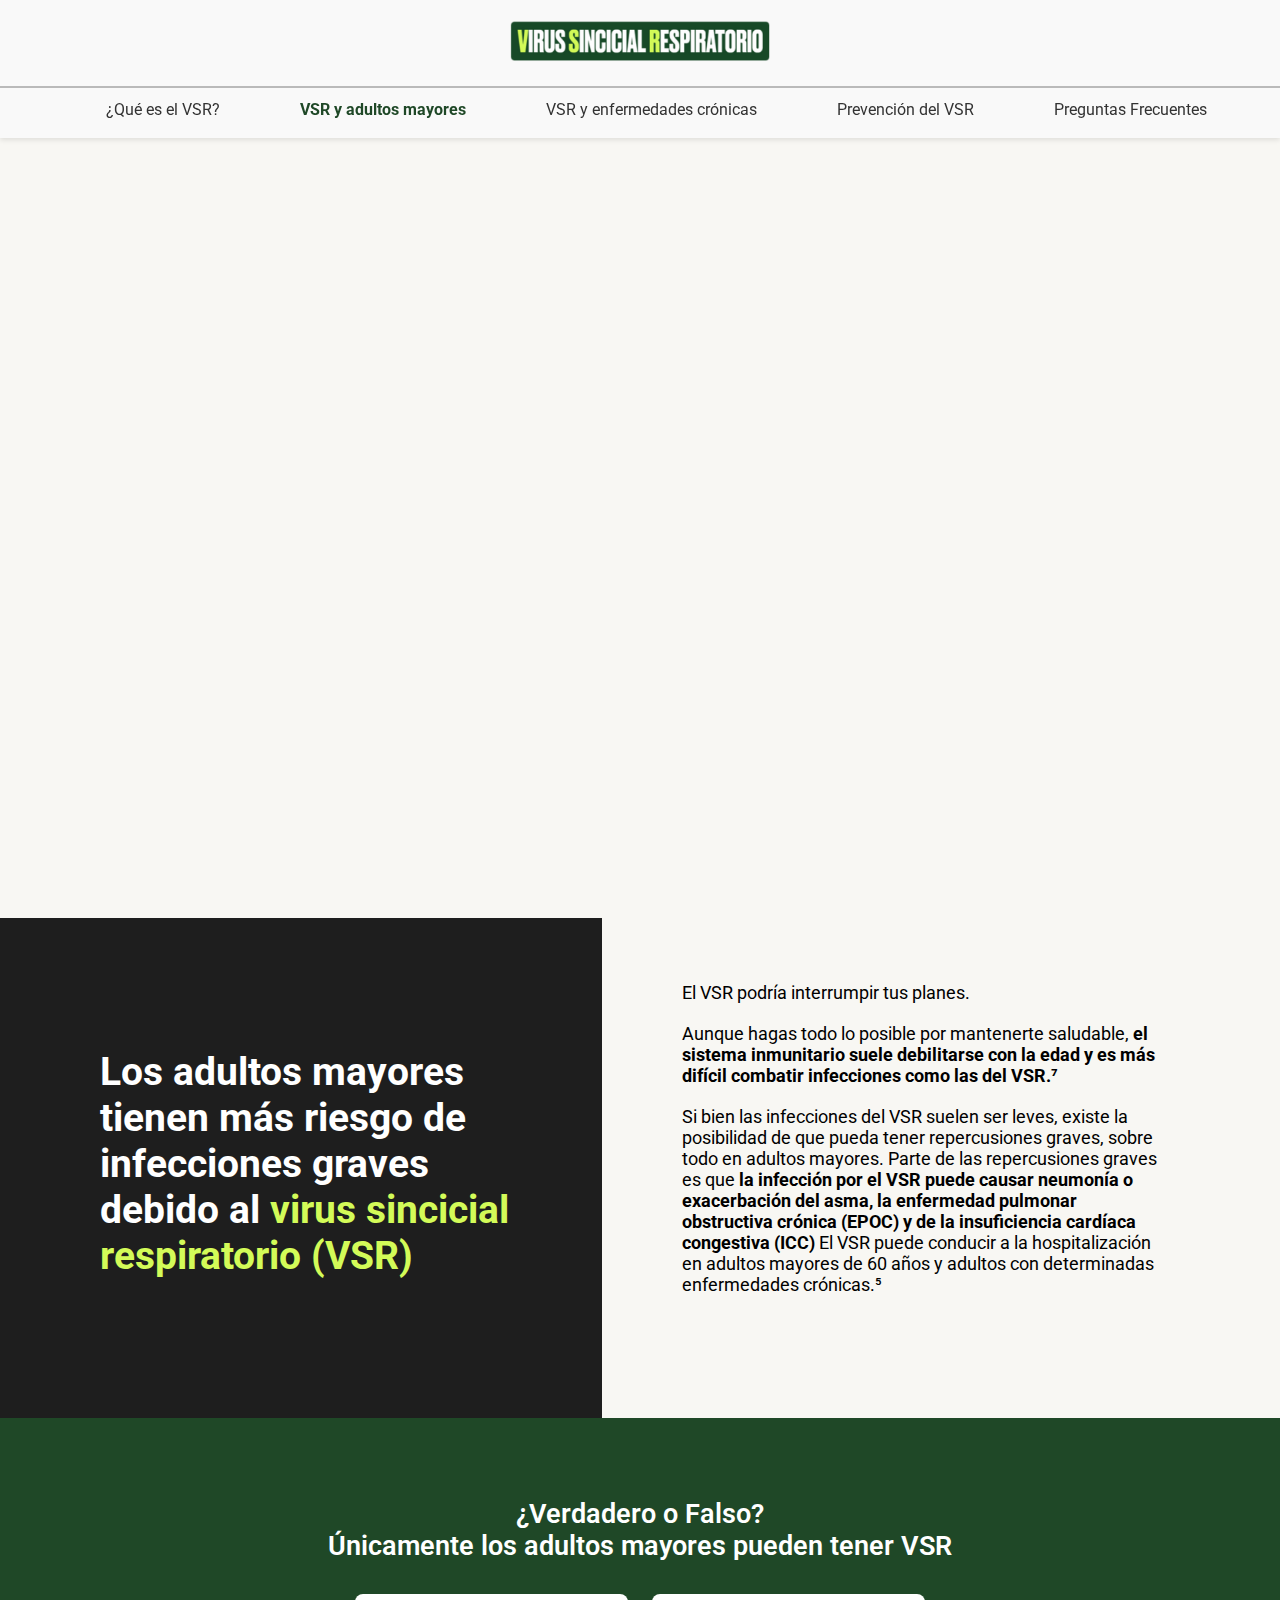
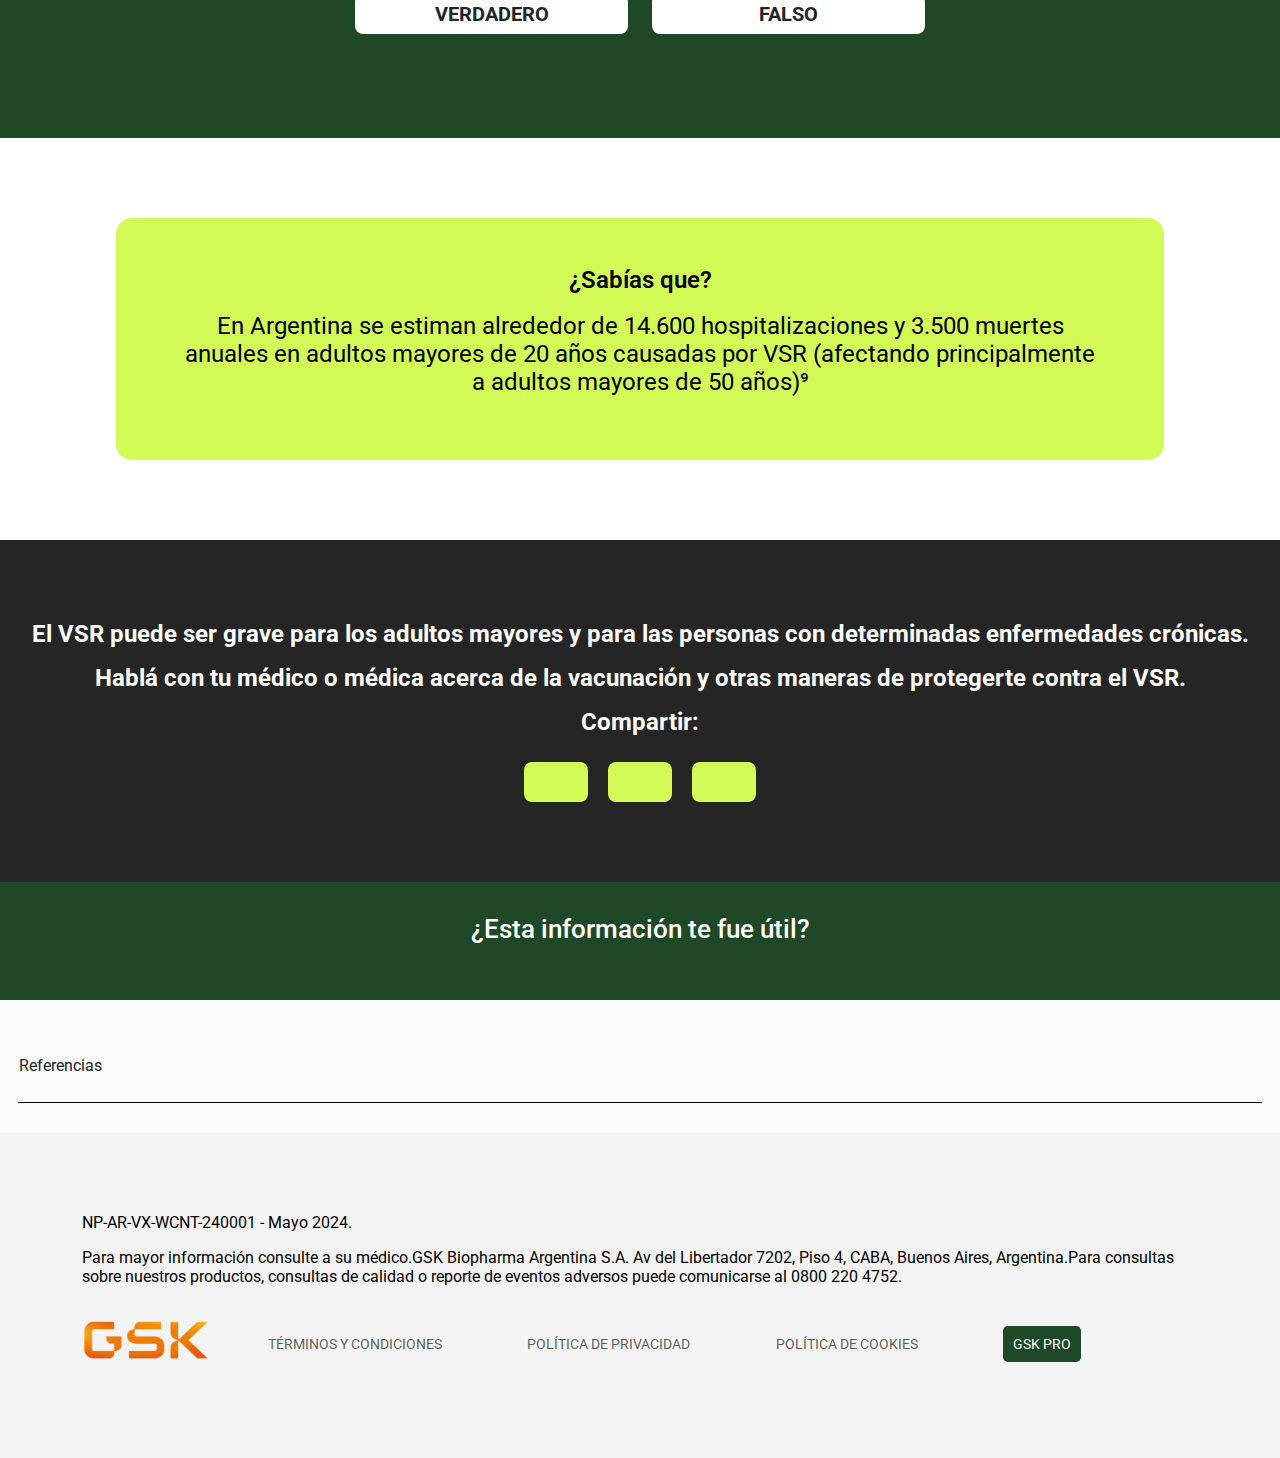
==== adultosMayores.html @ d3d67865 "correcciones" ====
<!DOCTYPE html>
<html lang="es-AR">

<head>
    <meta charset="UTF-8">
    <meta name="viewport" content="width=device-width, initial-scale=1.0">
    <meta http-equiv="X-UA-Compatible" content="ie=edge">
    <link rel="stylesheet" href="https://cdnjs.cloudflare.com/ajax/libs/font-awesome/6.6.0/css/all.min.css" integrity="sha512-Kc323vGBEqzTmouAECnVceyQqyqdsSiqLQISBL29aUW4U/M7pSPA/gEUZQqv1cwx4OnYxTxve5UMg5GT6L4JJg==" crossorigin="anonymous" referrerpolicy="no-referrer" />
    <link rel="preconnect" href="https://fonts.googleapis.com">
    <link rel="preconnect" href="https://fonts.gstatic.com" crossorigin>
    <!-- Google Tag Manager -->
    <script>(function (w, d, s, l, i) {
            w[l] = w[l] || []; w[l].push({
                'gtm.start':
                    new Date().getTime(), event: 'gtm.js'
            }); var f = d.getElementsByTagName(s)[0],
                j = d.createElement(s), dl = l != 'dataLayer' ? '&l=' + l : ''; j.async = true; j.src =
                    'https://www.googletagmanager.com/gtm.js?id=' + i + dl; f.parentNode.insertBefore(j, f);
        })(window, document, 'script', 'dataLayer', 'GTM-TPMQSPTV');</script>
    <!-- End Google Tag Manager -->
    <meta name="description"
        content="El virus sincitial respiratorio (VSR) es un virus comun común contagioso que generalmente causa síntomas leves.">
    <meta name="keywords"
        content="Virus, Respiratorio, Sinctical, VSR, Virus Sincitial Respiratorio, Virus Sincitial, Respiratorio, Sinctical, Infecciones, Enfermedades, Adultos, Mayores, Cronicas, Enfermedades Crónicas, Infecciones Graves, Enfermedades Pulmonares, Enfermedades Cardiopulmonares, Enfermedades Respiratorias">
    <meta property="og:title" content="¿Qué es el VRS? | VRS y Yo">
    <meta property="og:description"
        content="El virus sincitial respiratorio (VSR) es un virus común contagioso que generalmente causa síntomas leves.">
    <meta property="og:image" content="./assets/images/faviconvsr.jpeg">

    <meta property="og:type" content="website">
    <!-- esto cambiar depende el sitio -->
    <meta property="og:url" content="https://virusvsr.com/adultosMayores">
    <link rel="canonical" href="https://virusvsr.com/adultosMayores">
    <!-- Twitter Card data -->
    <meta name="twitter:card" content="summary_large_image">
    <meta name="twitter:site" content="@tu_usuario_de_twitter">
    <meta name="twitter:title" content="¿Qué es el VSR? | VRS y Yo">
    <meta name="twitter:description"
        content="El virus sincitial respiratorio (VSR) es un virus común contagioso que generalmente causa síntomas leves.">
    <meta name="twitter:image" content="https://www.virussr.com/assets/images/logo.png">
    <!-- Favicons -->
    <link href="./assets/images/faviconvsr.jpeg" rel="icon">
    <link href="./assets/images/faviconvsr.jpeg" rel="apple-touch-icon">
    <link
        href="https://fonts.googleapis.com/css2?family=Roboto:ital,wght@0,100;0,300;0,400;0,500;0,700;0,900;1,100;1,300;1,400;1,500;1,700;1,900&display=swap"
        rel="stylesheet">
    <link href="https://cdn.jsdelivr.net/npm/bootstrap@5.3.3/dist/css/bootstrap.min.css" rel="stylesheet"
        integrity="sha384-QWTKZyjpPEjISv5WaRU9OFeRpok6YctnYmDr5pNlyT2bRjXh0JMhjY6hW+ALEwIH" crossorigin="anonymous">
    <title>Que es el VRS? | VRS y Yo</title>
    <link rel="stylesheet" href="./assets/css/reset.css">
    <link rel="stylesheet" href="./assets/css/common.css">
    <link rel="stylesheet" href="./assets/css/adultosMayores-style.css">
    <script src="./assets/js/common.js"></script>
    <script src="./assets/js/script-index.js"></script>

</head>

<body>
    <nav class="nav-container">
        <div class="nav-container__logo" id="header-logo">
            <a href="index.html">
                <img src="./assets/images/logo.png" alt="logo" class="img-fluid">
            </a>
        </div>
        <hr class="nav-container__hr">
        <div class="nav-container__menu" id="menu">
            <ul class="nav-container__menu__list">
                <li class="nav-container__menu__list__item">
                    <a href="/" class="nav-container__menu__list__item__link">¿Qué es el VSR?</a>
                </li>
                <li class="nav-container__menu__list__item active">
                    <a href="/adultosMayores" class="nav-container__menu__list__item__link">VSR y adultos
                        mayores</a>
                </li>
                <li class="nav-container__menu__list__item">
                    <a href="/enfermedades" class="nav-container__menu__list__item__link">VSR y enfermedades
                        crónicas</a>
                </li>

                <li class="nav-container__menu__list__item">
                    <a href="/prevencion" class="nav-container__menu__list__item__link">Prevención del VSR</a>
                </li>
                <li class="nav-container__menu__list__item">
                    <a href="/PreguntasFrecuentes" class="nav-container__menu__list__item__link">Preguntas Frecuentes</a>
                </li>
            </ul>
        </div>
        <div class="nav-container__menu__hamburguer">
            <i class="fa-solid fa-bars" id="hamburguer"></i>
        </div>
    </nav>
    <header class="header-container">
        <div class="header-video" style="background-color: #F8F7F3;">
            <div class="header-video__container__desktop width-100 hero-container position-relative">
                <video src="./assets/videos/Desktop/ADULTOSMAYORES.mp4" alt="VSR Header"
                    class="video-banner d-none d-md-block position-absolute w-100" autoplay loop muted></video>
            </div>
            <div class="header-video__container__mobile">
                <video src="./assets/videos/Mobile/ADULTOSMAYORES.mp4" style="background-color: #1E1E1E;"
                    alt="VSR Header" autoplay loop muted></video>
            </div>
        </div>
    </header>
    <main class="main-container">
        <div class="main__containter--first-content">
            <div class="left--box--first-content">
                <h1 class="title--first-content">Los adultos mayores tienen más riesgo de infecciones graves debido al
                    <span class="left--box__text-green">virus sincicial respiratorio (VSR)</span>
                </h1>
            </div>
            <div class="right--box--first-content">
                <div class="content-first-content-p">
                    <p>El VSR podría interrumpir tus planes.</p>
                    <p>Aunque hagas todo lo posible por mantenerte saludable, <strong> el sistema inmunitario suele
                            debilitarse con la edad y es más difícil combatir infecciones como las del VSR.⁷</strong>
                    </p>
                    <p>Si bien las infecciones del VSR suelen ser leves, existe la posibilidad de que pueda tener
                        repercusiones graves, sobre todo en adultos mayores. Parte de las repercusiones graves es que
                        <strong> la infección por el VSR puede causar neumonía o exacerbación del asma, la enfermedad
                            pulmonar obstructiva crónica (EPOC) y de la insuficiencia cardíaca congestiva (ICC)</strong>
                        El VSR puede conducir a la hospitalización en adultos mayores de 60 años y adultos con
                        determinadas enfermedades crónicas.⁵
                    </p>
                </div>
            </div>
        </div>
        <div class="main-container__content--second">
            <div class="main-container__content__section-question">
                <h4>¿Verdadero o Falso?<br>
                    Únicamente los adultos mayores pueden tener VSR</h4>
                <div class="main-container__content__section-question__box-answer">
                    <div class="main-container__content__section-question__box-answer_si" id="box-answer-si">
                        <p>VERDADERO</p>
                    </div>
                    <div class="main-container__content__section-question__box-answer_no">
                        <p>FALSO</p>
                    </div>
                </div>
                <hr class="hr-question">
                <p class="main-container__content__section-question__response response-si" id="question-response__si">
                    ¡Incorrecto! Cualquier persona puede contraer VSR, aunque es muy común en bebés.⁸
                </p>
                <p class="main-container__content__section-question__response response-no" id="question-response__no">
                    Exacto, ¡falso! Cualquier persona puede contraer VSR, aunque es muy común en bebés.⁸
                </p>
            </div>
        </div>
        <div class="main-container__content--third">
            <div class="main-container__content__section-sabiasque">
                <h4>¿Sabías que?</h4>
                <p>En Argentina se estiman alrededor de 14.600 hospitalizaciones y 3.500 muertes anuales en adultos
                    mayores de 20 años causadas por VSR (afectando principalmente a adultos mayores de 50 años)⁹
                </p>
            </div>
        </div>
    </main>

    <footer>
        <div class="main-container__content container-shareInformation">
            <div class="main-container__content__section-CTA">
                <p>El VSR puede ser grave para los adultos mayores y para las personas con determinadas
                    enfermedades crónicas.</p>
                <p>Hablá con tu médico o médica acerca de la vacunación y otras maneras de protegerte contra el VSR.</p>
                <p>Compartir: </p>
                <div class="main-container__content__section-CTA__social-media">
                    <div class="main-container__content__section-CTA__social-media__item"> <a
                            href="https://twitter.com/intent/tweet?text=ESTE%20ENCUENTRO%20PODR%C3%8DA%20SER%20INTERRUMPIDO%20POR%20EL%20VSR%20https://virusvsr.com/"
                            target="_blank" rel="noopener noreferrer">
                            <i class="fa-brands fa-x-twitter"></i></a>
                    </div>
                    <div class="main-container__content__section-CTA__social-media__item">
                        <a href="https://www.linkedin.com/shareArticle?mini=true&url=https://virusvsr.com/&title=ESTE%20ENCUENTRO%20PODR%C3%8DA%20SER%20INTERRUMPIDO%20POR%20EL%20VSR&summary=ESTE%20ENCUENTRO%20PODR%C3%8DA%20SER%20INTERRUMPIDO%20POR%20EL%20VSR&source=https://virusvsr.com/"
                            target="_blank" rel="noopener noreferrer">
                            <i class="fa-brands fa-linkedin"></i></a>
                    </div>
                    <div class="main-container__content__section-CTA__social-media__item">
                        <a href="https://www.facebook.com/sharer/sharer.php?u=https://virusvsr.com/" target="_blank"
                            class="facebook" rel="noopener noreferrer">
                            <i class="fa-brands fa-facebook-f"></i>
                        </a>
                    </div>
                </div>
            </div>
        </div>
        <div class="container-informacion-util">
            <div class="title-informacion-util">
                <h4>¿Esta información te fue útil?</h4>
            </div>
            <div class="container-thumbs">
                <i class="fa-solid fa-thumbs-up" aria-label="Útil" tabindex="0" data-vote="up"></i>
                <i class="fa-solid fa-thumbs-down" aria-label="No útil" tabindex="0" data-vote="down"></i>
            </div>
            <p class="thank-you-message" id="thankYouMessage">Gracias por tu Feedback!</p>
        </div>
        <section id="about" class="about references-container">
            <div class="container-references">
                <div class="row">
                    <div class="col-12 d-flex align-items-center justify-content-between py-5 px-lg-5 references">
                        <p class="mb-0">Referencias</p>
                        <div class="icon" id="toggle-icon"><i class="fa-solid fa-plus"></i></div>
                    </div>
                    <div class="col-12">
                        <div class="contenedor-referencias" id="referencias">
                            <p><sup>¹</sup>Colosia AD, Yang J, Hillson E, et al. The epidemiology of medically
                                attended respiratory
                                syncytial virus in older adults in the United States: A systematic review. PLoS One.
                                2017;12(8):1-20. doi:10.1371/journal.pone.0182321 </p>
                            <p><sup>²</sup>Centers for Disease Control and Prevention, 2022. Respiratory syncytial
                                virus (RSV): For
                                healthcare providers. https://www.cdc.gov/rsv/clinical/index.html (accessed November 2,
                                2023) </p>
                            <p><sup>³</sup>Centers for Disease Control and Prevention (CDC), 2018. RSV transmission.
                                www.cdc.gov/rsv/about/transmission.html </p>
                            <p><sup>⁴</sup>Lineamientos Técnicos de Vacunación | Virus sincicial respiratorio en
                                personas gestantes
                                -
                                Febrero de 2024 - MSAL. lineamientos_vsr.pdf (argentina.gob.ar)
                            </p>
                            <p><sup>⁵</sup>Tseng HF, Sy LS, Ackerson B, et al. Severe morbidity and short- And mid-
                                And long-term
                                mortality in older adults hospitalized with respiratory syncytial virus infection. J
                                Infect Dis. 2020;222(8):1298-1310. doi: 10.1093/infdis/jiaa361
                            </p>
                            <p><sup>⁶</sup>Openshaw PJM, Chiu C, Culley FJ, Johansson C. Protective and harmful
                                immunity to RSV
                                infection. Annu Rev Immunol. 2017;35:501-532. doi:10.1146/annurev-immunol-051116-052206
                            </p>
                            <p><sup>⁷</sup>Simon AK, Hollander GA, Mcmichael A, Mcmichael A. Evolution of the immune
                                system in
                                humans from infancy to old age. Proc Biol Sci. 2015;282(1821):1-12.</p>
                            <p><sup>⁸</sup>Jorge A. Gómez, Otavio Cintra, Arnas Berzanskis, Abdelkader El Hasnaoui,
                                Desirée A.M.
                                van Oorschot, Adriana Guzman-Holst. ESTIMATION OF THE RESPIRATORY SYNCYTIAL VIRUS BURDEN
                                IN ADULTS OF MIDDLE-INCOME COUNTRIES; ARE WE OVERLOOKING ITS BURDEN IN ARGENTINA,
                                BRAZIL, CHILE, MALAYSIA AND MEXICO? RSV VW 24. February 13-16 2024. Mumbai, India
                            </p>
                            <p><sup>⁹</sup>Branche AR, Saiman L, Walsh EE, et al. Incidence of Respiratory Syncytial
                                Virus
                                Infection Among Hospitalized Adults, 2017-2020. Clin Infect Dis. 2022;74(6):1004-1011.
                                doi:10.1093/cid/ciab595
                            </p>
                            <p><sup>¹⁰</sup>Branche AR, Saiman L, Walsh EE, et al. Incidence of Respiratory Syncytial
                                Virus Infection Among Hospitalized Adults, 2017-2020. Clin Infect Dis.
                                2022;74(6):1004-1011. doi:10.1093/cid/ciab595
                            </p>
                        </div>
                    </div>
                </div>
            </div>
        </section>
        <div class="footer-top">
            <div class="container footer-container">
                <div class="row">
                    <div class="col-lg-12">
                        <p>NP-AR-VX-WCNT-240001 - Mayo 2024.</p>
                        <p>Para mayor información consulte a su médico.GSK Biopharma Argentina S.A. Av del Libertador
                            7202, Piso 4, CABA, Buenos Aires, Argentina.Para consultas sobre nuestros productos,
                            consultas de calidad o reporte de eventos adversos puede comunicarse al 0800 220 4752.</p>
                    </div>
                    <div class="row align-items-center ">
                        <div class="col-lg-2 col-md-6 footer-contact ">
                            <img src="./assets/images/logo-gsk.png" alt="logo gsk" class="img-fluid">
                        </div>
                        <div class="col-lg-9 d-flex justify-content-between footer-links-container">
                            <a href="./terminos-condiciones">
                                <p>TÉRMINOS Y CONDICIONES</p>
                            </a>
                            <a href="https://privacy.gsk.com/es-ar/privacy-notice/general/general-full-text/">
                                <p>POLÍTICA DE PRIVACIDAD</p>
                            </a>
                            <a href="https://privacy.gsk.com/es-ar/privacy-notice/">
                                <p>POLÍTICA DE COOKIES</p>
                            </a>
                            <div class="gsk-pro">
                                <a href="https://gskpro.com/es-ar/" target="_blank" rel="noopener noreferrer">
                                    <p>GSK PRO</p>
                                </a>
                            </div>
                        </div>
                    </div>
                </div>
            </div>
        </div>
    </footer>
    <div class="modal" id="modal">
        <div class="container-modal-content">
            <div class="modal-content">
                <p>Después de leer esta información,</p>
                <h2>¿vas a consultarle a tu medico acerca del VSR?</h2>
                <div class="buttons-container-modal">
                    <button id="noBtn">No</button>
                    <button id="yesBtn">Sí</button>
                   
                </div>
            </div>
        </div>
    </div>
    <!-- Google Tag Manager (noscript) -->
    <noscript><iframe src="https://www.googletagmanager.com/ns.html?id=GTM-TPMQSPTV" height="0" width="0"
            style="display:none;visibility:hidden"></iframe></noscript>
    <!-- End Google Tag Manager (noscript) -->
    <script type="text/javascript">
        var utag_data = {

        };
    </script>
    <script type="text/javascript" async>
        var environment = "prod";
        if (location.href.includes("gskinternet") || location.href.includes("staging")) {
            environment = "dev";
        }
        (function (a, b, c, d) {
            a = 'https://tags.tiqcdn.com/utag/gsk/Profile-rx-arProfile-rx-ar/' + environment + '/utag.js';
            b = document;
            c = 'script';
            d = b.createElement(c);
            d.src = a;
            d.type = 'text/java' + c;
            d.async = true;
            a = b.getElementsByTagName(c)[0];
            a.parentNode.insertBefore(d, a);
        })();
    </script>
    <script src="https://cdn.jsdelivr.net/npm/bootstrap@5.3.3/dist/js/bootstrap.bundle.min.js"
        integrity="sha384-YvpcrYf0tY3lHB60NNkmXc5s9fDVZLESaAA55NDzOxhy9GkcIdslK1eN7N6jIeHz"
        crossorigin="anonymous"></script>
</body>

</html>
---- assets/css/common.css ----
/* Estilos generales */
* {
    margin: 0;
    padding: 0;
    box-sizing: border-box;
}

body {
    background-color: #ffffff;
    font-family: "Roboto", sans-serif;
    font-weight: 400;
    font-style: normal;
    --sb-track-color: #ffffff;
    --sb-thumb-color: #1f4827;
    --sb-size: 0.8rem;
}

/* body::-webkit-scrollbar {
    width: var(--sb-size);
  }
  
  body::-webkit-scrollbar-track {
    background: var(--sb-track-color);
    border-radius: 17px;
  }
  
  body::-webkit-scrollbar-thumb {
    background: var(--sb-thumb-color);
    border-radius: 17px;
  }
  
  @supports not selector(::-webkit-scrollbar) {
    body {
        scrollbar-color: var(--sb-thumb-color)
                       var(--sb-track-color);
    }
  } */
.nav-container {
    display: flex;
    flex-direction: row;
    align-items: center;
    justify-content: space-between;
    background-color: #f9f9f9;
    box-shadow: 0 2px 5px rgba(0, 0, 0, 0.1);
    position: fixed;
    width: 100%;
    top: 0;
    z-index: 1000;
    transition: all 0.87s ease;
}

.nav-container__logo {
    padding: 20px 4px;
    position: static;
    transition: all 0.5s ease;
}

.nav-container__logo img {
    width: 100%;
    max-width: 210px;
    position: static;
}

.nav-container__menu__hamburguer {
    display: none;
    font-size: 26px;
    cursor: pointer;
    padding: 10px 20px;
}

.nav-container__menu {
    display: flex;
    align-items: center;

}

.nav-container__menu__list {
    display: flex;
    list-style: none;
    gap: 20px;
    transition: padding 1s ease;
}

.nav-container__menu__list__item__link {
    text-decoration: none;
    color: #333;
    font-size: 16px;
    transition: background-color 0.3s ease;
}

.nav-container__menu__list__item__link:hover {
    color: #1F4827;
}


/* Estilo videos */
.header-container {
    position: relative;
    width: 100%;
    height: 65%;
    overflow: hidden;
}

.header-video {
    position: absolute;
    top: 0;
    left: 0;
    width: 100%;
    height: 100%;
    z-index: -1;
}

.header-video__container__desktop,
.header-video__container__mobile {
    width: 100%;
    height: 100%;
}

.header-video__container__mobile video {
    width: 100%;
    height: 100%;
    object-fit: cover;
}

@media (max-width: 440px) {
    .header-video__container__mobile video {
        object-fit: contain;

    }
}

.header-video__container__desktop video {
    width: 100%;
    height: 100%;
    object-fit: cover;
}


.container-shareInformation {
    display: flex;
    width: 100%;
    height: 100%;
    padding: 80px 24px;
    flex-direction: column;
    align-items: center;
    gap: 32px;
    background-color: #252525;
    color: #fff;
}

.main-container__content__section-CTA {
    color: #FFF;
    text-align: center;
    font-family: Roboto;
    font-size: 24px;
    font-style: normal;
    font-weight: 700;
    line-height: normal;
}

.main-container__content__section-CTA__social-media {
    display: flex;
    gap: 20px;
    justify-content: center;
}

.main-container__content__section-CTA__social-media__item {
    background-color: #D3FB58;
    border-radius: 8px;
    display: flex;
    padding: 20px;
    width: 64px;
    justify-content: center;
    align-items: center;
    margin-top: 10px;
    cursor: pointer;
    transition: background-color 0.3s ease-in-out;
}

.main-container__content__section-CTA__social-media__item i {
    font-size: 24px;
    color: #1F4827;
}

.main-container__content__section-CTA__social-media__item:hover {
    background-color: #E5FD9B;
    color: #1f4827e2;
}

.container-references {
    background-color: #FBFBFB;
    padding: 30px
}

.references {
    display: flex;
    justify-content: space-between;
    align-items: center;
    width: 30rem;
    padding: 24px 1px !important;
    margin: 0 auto;
    border-bottom: 1px solid #000;
    cursor: pointer;
}

.contenedor-referencias {
    color: var(--color-primario-neutral-900, #000);
    font-family: Roboto;
    font-size: 0.7rem;
    font-style: normal;
    font-weight: 300;
    line-height: normal;
    margin: 0 auto;
    margin-top: 2.5%;
}

.contenedor-referencias sup {
    color: var(--color-primario-neutral-900, #000);
    font-family: Arial;
    font-size: 0.8rem;
    font-style: normal;
    font-weight: 400;
    line-height: normal;
    word-wrap: break-word;
    word-break: break-word;
}

.contenedor-referencias {
    max-height: 0;
    width: 30rem;
    margin: 0 auto;
    overflow: hidden;
    transition: max-height 0.5s ease-out, padding 0.5s ease-out;
}

.contenedor-referencias.show {
    max-height: 100rem;
    padding: 15px;
    margin: 0 auto;
    width: 20rem;
}

.gsk-pro a p {
    background-color: #1f4827;
    color: #ffffff;
    padding: 10px;
    border-radius: 5px;
}

.gsk-pro a p:hover {
    background-color: #ffffff;
    color: #1f4827;
    border: #1F4827 1px solid;
}

:root {
    --primary-color: #1f4827;
    --text-color: #ffffff;
    --icon-size: 22px;
    --selected-color: #a8e5ac;
}

.container-informacion-util {
    padding: 2em 1em;
    display: flex;
    flex-direction: column;
    align-items: center;
    gap: 1.5em;
    background-color: var(--primary-color);
   
}

.title-informacion-util h4 {
    color: var(--text-color);
    text-align: center;
    font-size: 1.6rem;
    margin: 0;
}

.container-thumbs {
    display: flex;
    gap: 1.5em;
}

.container-thumbs i {
    font-size: var(--icon-size);
    color: var(--text-color);
    cursor: pointer;
    transition: transform 0.3s ease, color 0.3s ease;
}

.container-thumbs i:hover {
    color: var(--selected-color);
    transform: scale(1.1);
}

.container-thumbs i.selected {
    color: var(--selected-color);
}

.thank-you-message {
    display: none;
    color: var(--text-color);
    font-size: 1.2rem;
    margin-top: 1em;
}
/* Estilos básicos del modal */
.modal {
    display: none; 
    position: fixed;
    top: 0;
    left: 0;
    width: 100%;
    height: 100%;
    background-color: rgba(0, 0, 0, 0.5);
    justify-content: center;
    align-items: center;
    z-index: 1000;
}
.container-modal-content {
    width: 100%;
    height: 100%;
    display: flex;
    align-items: center;
}

.modal-content {
    background-color: white;
    padding: 100px;
    border-radius: 50px;
    text-align: center;
}
.modal-content h2 { 
    font-size: 20px;
}
.buttons-container-modal {
    width: 100%;
}

.modal-content button {
    margin: 10px;
    padding: 10px 20px;
    border: none;
    background-color: var(--primary-color);
    color: white;
    border-radius: 5px;
    cursor: pointer;
    width: 100%;
    transition: background-color 0.3s ease;
}

.modal-content button:hover {
    background-color: #1f4827d2;
}
.close-message {
    margin-top: 20px;
}

#closeModalBtn {
    margin-top: 15px;
    padding: 10px 20px;
    background-color: var(--primary-color);
    color: white;
    border-radius: 5px;
    border: none;
    cursor: pointer;
    transition: background-color 0.3s ease;
}

#closeModalBtn:hover {
    background-color: #1f4827d2;
}


@media (min-width: 1230px) {
    .references {
        width: 80rem;
    }

    .contenedor-referencias {
        max-height: 0;
        margin: 0 auto;
        overflow: hidden;
        width: 80rem;
    }

    .contenedor-referencias.show {
        max-height: 700px;
        padding: 15px;
        
        width: 80rem;
    }
    .container-modal-content {
        width: 50%;
    }
    .buttons-container-modal {
        margin-top: 10px;
        display: flex;
        justify-content: space-between;
    }
}

@media (min-width: 1200px) and (max-width: 1300px) and (min-height: 500px) and (max-height: 700px) {
    .references {
        width: 70rem;
    }

    .contenedor-referencias {
        max-height: 0;
        margin: 0 auto;
        overflow: hidden;
        width: 70rem;
    }

    .contenedor-referencias.show {
        max-height: 700px;
        padding: 15px;
        width: 70rem;
    }
}

#toggle-icon {
    cursor: pointer;
}

.footer-top {
    display: flex;
    padding: 80px 24px;
    flex-direction: column;
    align-items: flex-start;
    gap: 32px;
    background-color: #F3F3F3;
}

.footer-container p {
    flex: 1 0 0;
    color: var(--color-primario-neutral-900, #000);
    font-family: Roboto;
    font-size: 16px;
    font-style: normal;
    font-weight: 400;
    line-height: normal;
}

.footer-contact {
    display: flex;
    flex-direction: column;
    align-items: flex-start;
    gap: 16px;
}

.footer-contact img {
    display: flex;
    width: 128px;
    height: 40px;
    justify-content: center;
    align-items: center;
}

.footer-links-container {
    display: flex;
    padding-top: 24px;
    flex-direction: row;
    flex-wrap: wrap;
    justify-content: space-between;
    gap: 20px;
    align-self: stretch;
    align-items: center;
}

.footer-links-container p {
    color: var(--color-primario-neutral-900, #000000a5);
    font-family: Roboto;
    font-size: 16px;
    font-style: normal;
    font-weight: 400;
    line-height: normal;
}

.main-container__content__section-question {
    height: 100%;
    padding: 80px 24px;
    background-color: #1F4827;
}

.main-container__content__section-question {
    display: flex;
    flex-direction: column;
    align-items: center;
    justify-content: center;
    gap: 24px;
    width: 100%;
}

.main-container__content__section-question h4 {
    flex: 1 0 0;
    color: #FFF;
    text-align: center;
    font-family: Roboto;
    font-size: 27px;
    font-style: normal;
    font-weight: 600;
    line-height: normal;
}

.main-container__content__section-question__box-answer_si {
    text-align: center;
    background-color: #FFF;
    width: 348px;
    height: 40px;
    border: none;
    border-radius: 8px;
    padding: 2.2%;
    margin-bottom: 24px;
}

.main-container__content__section-question__box-answer_no:active,
.main-container__content__section-question__box-answer_si:active {
    transform: scale(0.95);
}

.main-container__content__section-question__box-answer_si p {
    align-self: stretch;
    text-align: center;
    font-family: Roboto;
    font-size: 20px;
    font-style: normal;
    font-weight: 700;
    line-height: normal;
    margin-bottom: 0;
}

.main-container__content__section-question__box-answer_no {
    text-align: center;
    background-color: #FFF;
    width: 348px;
    height: 40px;
    border: none;
    border-radius: 8px;
    padding: 2.2%;
}

.main-container__content__section-question__box-answer_no p {
    align-self: stretch;
    text-align: center;
    font-family: Roboto;
    font-size: 20px;
    font-style: normal;
    font-weight: 700;
    line-height: normal;
    margin-bottom: 0;
}

.main-container__content__section-question hr {
    width: 80%;
    height: 1px;
    color: #ffffff;
    margin-bottom: 24px;
    transition: all 0.5s ease;
}

.main-container__content__section-question__response {

    text-align: center;
    flex: 1 0 0;
    font-size: 16px;
    color: #FFF;
    font-family: Roboto;
    font-size: 27px;
    font-style: normal;
    font-weight: 400;
    line-height: normal;
    transition: all 0.5s ease;
}

.main-container__content__section-question__box-answer_si:hover,
.main-container__content__section-question__box-answer_no:hover {
    background-color: #E5FD9B;
}

.main-container__content__section-question__box-answer_si.active,
.main-container__content__section-question__box-answer_no.active {
    background-color: #D3FB58;
}

@keyframes fadeIn {
    from {
        display: block;
        opacity: 0;
        transform: translateY(20px);
    }

    to {
        opacity: 1;
        transform: translateY(0);
    }
}

.hr-question {
    transition: opacity 1s ease-in;
    opacity: 0;
    display: none;
    visibility: hidden;
}

.hr-question.active {
    display: block;
    opacity: 1;
    visibility: visible;
}

.response-si,
.response-no {
    opacity: 0;
    display: none;
    visibility: hidden;
}

.response-si.active,
.response-no.active {
    display: block;
    opacity: 1;
    visibility: visible;
    animation: fadeIn 0.5s ease forwards;
}

.main-container__content__section-sabiasque {
    display: flex;
    padding: 48px 64px;
    flex-direction: column;
    align-items: center;
    gap: 10px;
    max-width: 1024px;
    margin: 0 auto;
    align-self: stretch;
    border-radius: 16px;
    background-color: #D3FB58;
    text-align: center;
}

.main-container__content__section-sabiasque h4 {
    color: #000;
    text-align: center;
    font-family: Roboto;
    font-size: 24px;
    font-style: normal;
    font-weight: 600;
    line-height: normal;
}

.main-container__content__section-sabiasque p {
    color: var(--color-primario-neutral-900, #000);
    text-align: center;
    font-family: Roboto;
    font-size: 24px;
    font-style: normal;
    font-weight: 400;
    line-height: normal;
}

.nav-container__menu__list__item.active a {
    color: #1F4827;
    font-weight: bold;
}

@media (max-width: 768px) {
    .nav-container__menu__hamburguer {
        display: block;
    }

    .nav-container__menu {
        position: fixed;
        top: 0;
        left: -250px;
        width: 250px;
        height: 100%;
        background-color: #edecec;
        box-shadow: 0 2px 5px rgba(0, 0, 0, 0.1);
        flex-direction: column;
        padding: 20px;
        transition: left 0.3s ease;
        z-index: 1000;
    }

    .nav-container__menu__list {
        flex-direction: column;
        margin-top: 30px;
        gap: 30px;
    }

    .nav-container__menu__list__item__link {
        color: #000000;
    }

    .nav-container__hr {
        display: none;
    }

    .nav-container.active .nav-container__menu {
        left: 0;
    }

    .header-video__container__desktop {
        display: none;
    }

    .header-video__container__mobile {
        display: block;
    }

}

/* Estilos para pantallas medianas */
@media (min-width: 769px) and (max-width: 992px) {
    .nav-container {
        flex-direction: column;
        align-items: center;
    }

    .nav-container__menu__list {
        flex-direction: row;
        gap: 10px;
    }

    .efecto-menu-conatainer {
        transform: translateY(-88px);
    }

    .menu-list-padding {
        padding: 5px;
    }

    .nav-container__menu {
        position: static;
        height: auto;
        width: auto;
        background-color: transparent;
        flex-direction: row;
        padding: 0;
    }

    .nav-container__menu__hamburguer {
        display: none;
    }

    .nav-container__hr {
        display: block;
        width: 100%;
        height: 4px;
        margin-right: 0;
    }

    /*VIDEO HEADER*/
    .header-container {
        position: relative;
        width: 100%;
        height: 87%;
        margin-top: 7%;
    }

    .header-video__container__mobile {
        display: none;
    }

    .header-video__container__desktop {
        margin-top: 0;
        display: block;
    }

    /* .header-video__container__mobile video {
        width: 100%;
        height: 100%;
        object-fit: cover;
    } */
}

/* Estilos para pantallas grandes */
@media (min-width: 993px) {
    .nav-container {
        flex-direction: column;
        justify-content: space-between;
        align-items: center;
    }

    .nav-container__hr {
        display: block;
        width: 100%;
        border: 1px solid #000000;
        margin-right: 0;
        margin: 4px 0 10px 0;
    }

    .nav-container__logo {
        padding-top: 20px;
    }

    .efecto-menu-conatainer {
        transform: translateY(-88px);
    }

    .menu-list-padding {
        padding: 5px;
    }

    .nav-container__logo img {
        width: 100%;
        max-width: 280px;

    }

    .nav-container__menu__list {
        flex-direction: row;

        gap: 5rem;
    }

    .nav-container__menu {
        position: static;
        height: auto;
        display: flex;
        align-items: center;
        justify-content: center;
        background-color: transparent;
        flex-direction: row;
        padding: 0;
        width: 100%;
    }

    .nav-container__menu__hamburguer {
        display: none;
    }

    /*VIDEO HEADER*/
    .header-container {
        position: relative;
        width: 100%;
        margin-top: 7%;
        height: 92%;

    }

    .header-video__container__mobile {
        display: none;
    }

    .header-video__container__desktop {
        margin-top: 0;
        display: block;
    }

    /* .header-video__container__mobile video {
        width: 100%;
        height: 100%;
        object-fit: cover;
    } */

    .main-container__content__section-question__box-answer {
        display: flex;
        flex-direction: row;
        justify-content: center;
        gap: 24px;
    }

    .main-container__content__section-question__box-answer_si {
        display: flex;
        width: 273px;
        padding: 16px;
        flex-direction: column;
        justify-content: center;
        align-items: center;
        gap: 10px;
        cursor: pointer;
    }

    .main-container__content__section-question__box-answer_no {
        display: flex;
        width: 273px;
        padding: 16px;
        flex-direction: column;
        justify-content: center;
        align-items: center;
        gap: 10px;
        cursor: pointer;

    }

    .contenedor-referencias {
        font-size: 16px;
    }

    .container-references sup {
        font-size: 14px;
        font-weight: 600;
    }

    .footer-links-container p {
        font-size: 14px;
    }
}

@media (min-width: 1360px) {
    .header-container {
        height: 85%;
    }
}
---- assets/css/adultosMayores-style.css ----
.main__containter--first-content {
    display: flex;
    height: 100%;
    flex-direction: column;
}

.left--box--first-content {
    background-color: #1E1E1E;
    padding: 10px 24px 80px 24px;
    color: #FFFFFF;
}

.title--first-content {
    color: #FFF;
    font-family: Roboto;
    font-size: 27px;
    font-style: normal;
    font-weight: 600;
    line-height: normal;
}

.left--box__text-green {
    color: #D3FB58;
    font-family: Roboto;
    font-size: 27px;
    font-style: normal;
    font-weight: 600;
    line-height: normal;
}

.right--box--first-content {
    background-color: #F8F7F3;
    padding: 80px 24px;
}

.right--box--first-content p {
    color: #000;
    font-family: Roboto;
    font-size: 16px;
    font-style: normal;
    font-weight: 400;
    line-height: normal;
}

.content-first-content-p strong {
    color: var(--color-primario-neutral-900, #000);
    font-family: Roboto;
    font-size: 18px;
    font-style: normal;
    font-weight: 700;
    line-height: normal;
}

.main-container__content--third {
    display: flex;
    width: 100%;
    padding: 80px 24px;
    flex-direction: column;
    justify-content: center;
    align-items: center;
    gap: 10px;
    background-color: #fff;
}



@media (min-width: 600px) {}

@media (min-width: 768px) {}

@media (min-width: 992px) {
    .main__containter--first-content {
        flex-direction: row;
        height: 500px;
        width: 100%;
    }

    .left--box--first-content {
        display: flex;
        padding: 0px 50px 0px 100px;
        justify-items: center;
        align-items: center;
        width: 47%;
    }

    .title--first-content {
        color: #FFF;
        font-family: Roboto;
        font-size: 39px;
        font-style: normal;
        font-weight: 700;
        line-height: normal;
    }

    .left--box__text-green {
        color: #D3FB58;
        font-family: Roboto;
        font-size: 39px;
        font-style: normal;
        font-weight: 700;
        line-height: normal;
    }

    .right--box--first-content {
        padding: 44px 0px 80px 80px;
        width: 53%;
    }

    .content-first-content-p {
        width: 80%;
    }

    .right--box--first-content p {
        margin: 20px auto;
        font-family: Roboto;
        font-size: 18px;
        font-style: normal;
        font-weight: 400;
        line-height: normal;
    }
    .main-container__content--third{
        margin: auto;
       
    }
    .main-container__content__section-sabiasque {
        width: 85%;
        max-width: 1230px;
    }
   
}

@media (min-width: 1360px) {
    .left--box--first-content {
        padding: 0px 100px 0px 158px;
    }

    .right--box--first-content {
        padding: 80px 100px 80px 80px;
    }
}
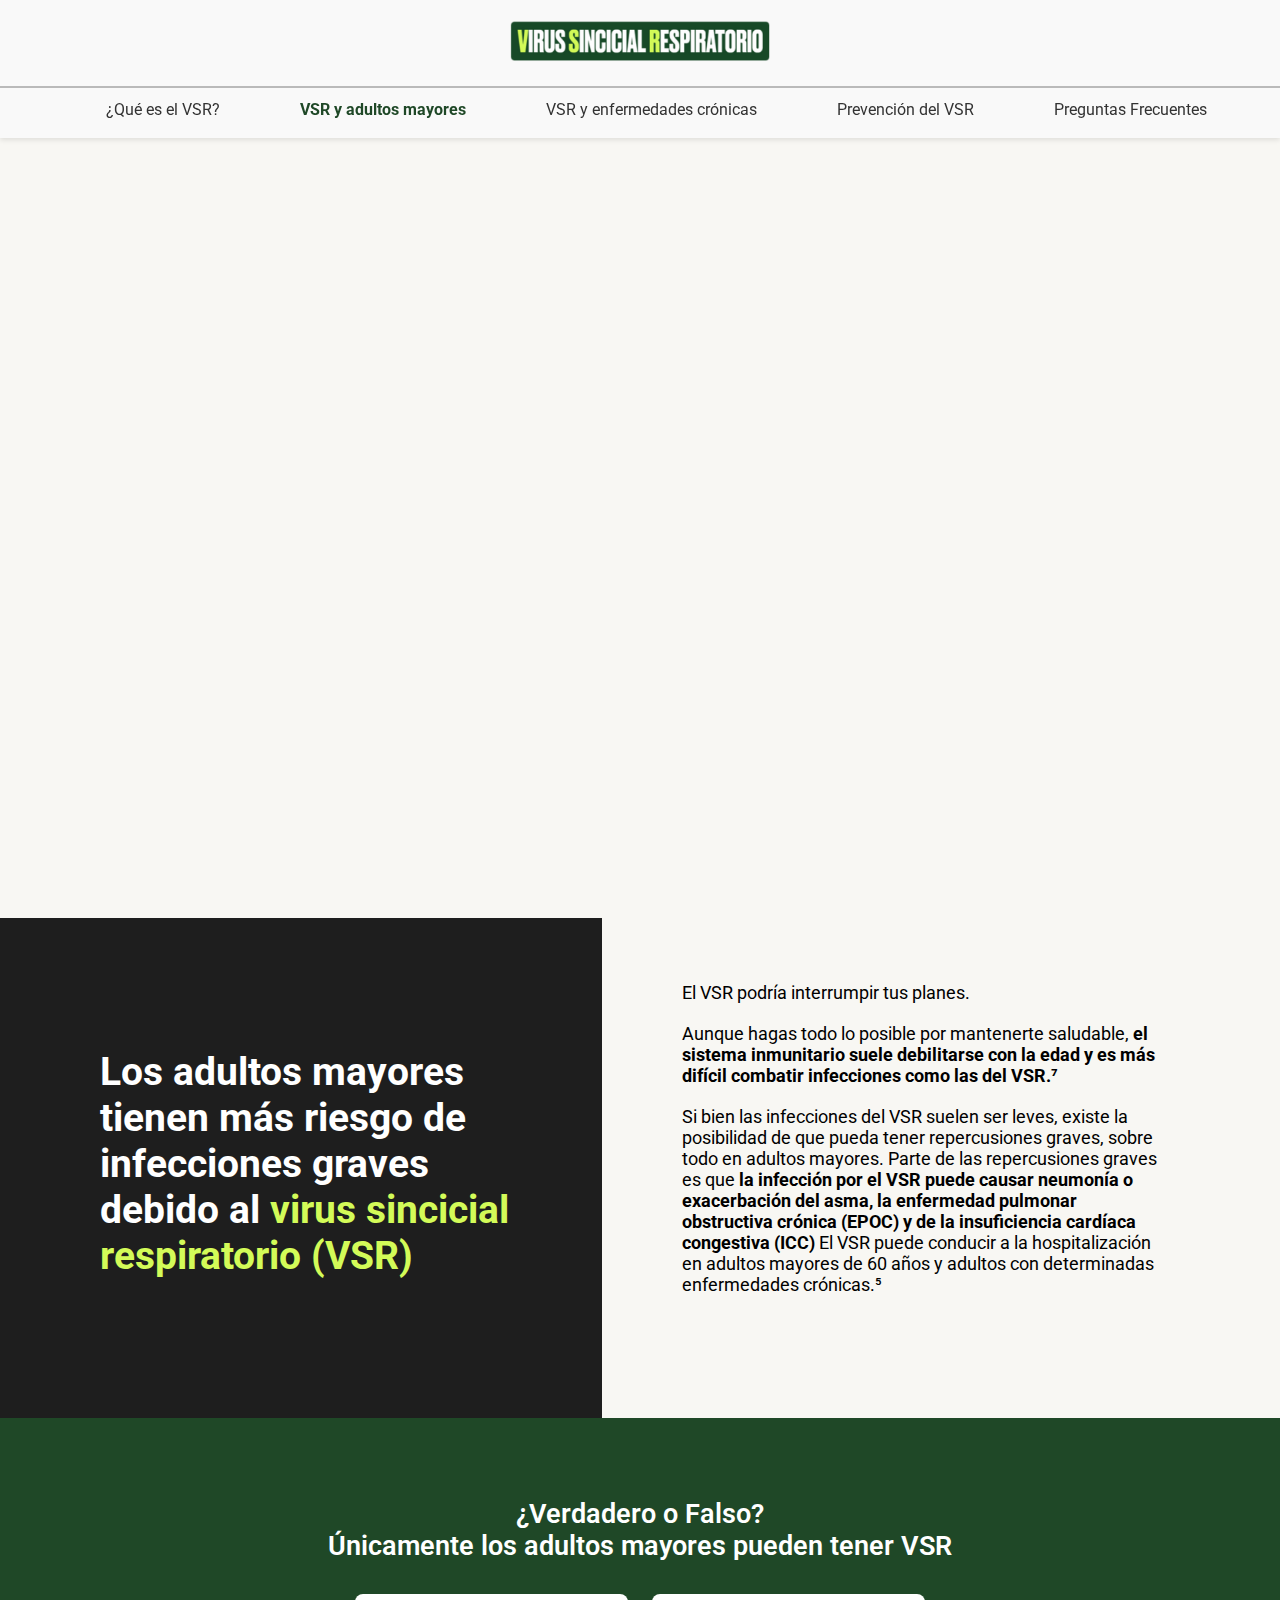
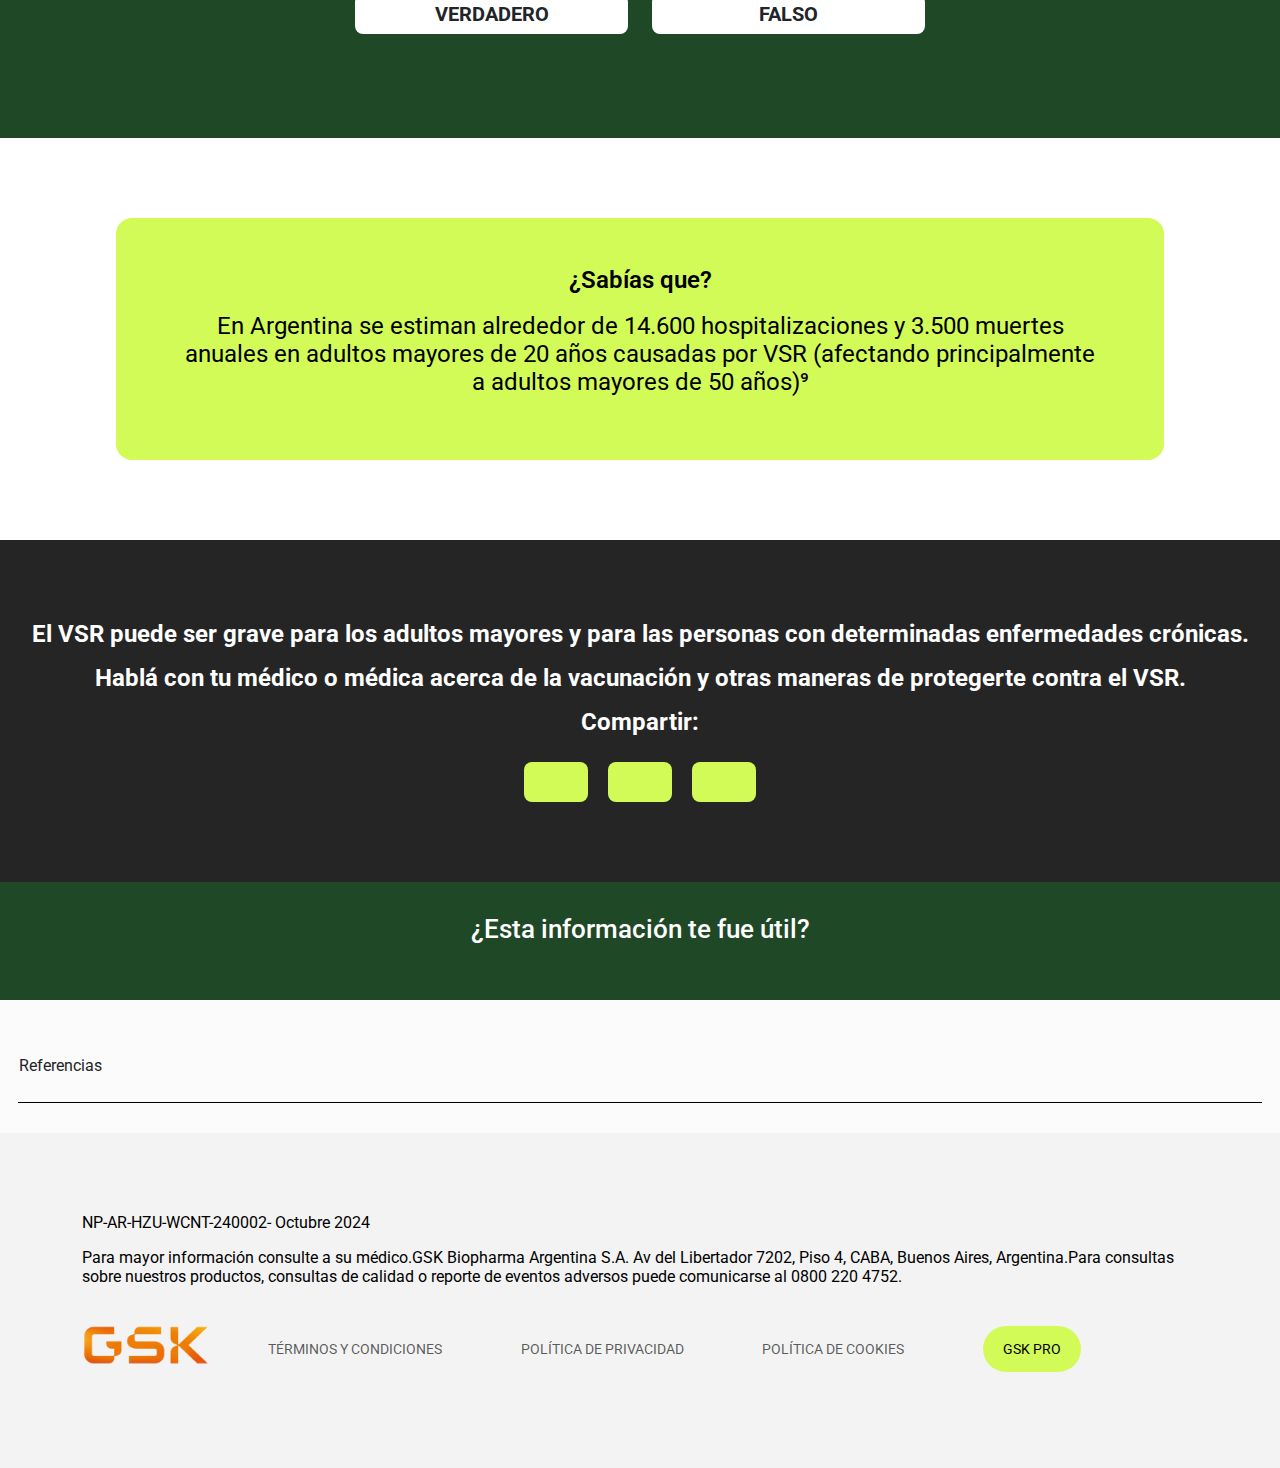
==== commit 8a162bf2: "boton pro modified" ====
--- a/adultosMayores.html
+++ b/adultosMayores.html
@@ -252,7 +252,7 @@
             <div class="container footer-container">
                 <div class="row">
                     <div class="col-lg-12">
-                        <p>NP-AR-VX-WCNT-240001 - Mayo 2024.</p>
+                        <p>NP-AR-HZU-WCNT-240002- Octubre 2024</p>
                         <p>Para mayor información consulte a su médico.GSK Biopharma Argentina S.A. Av del Libertador
                             7202, Piso 4, CABA, Buenos Aires, Argentina.Para consultas sobre nuestros productos,
                             consultas de calidad o reporte de eventos adversos puede comunicarse al 0800 220 4752.</p>
@@ -286,11 +286,10 @@
         <div class="container-modal-content">
             <div class="modal-content">
                 <p>Después de leer esta información,</p>
-                <h2>¿vas a consultarle a tu medico acerca del VSR?</h2>
+                <h2>¿vas a consultarle a tu médico acerca del VSR?</h2>
                 <div class="buttons-container-modal">
                     <button id="noBtn">No</button>
                     <button id="yesBtn">Sí</button>
-                   
                 </div>
             </div>
         </div>
--- a/assets/css/common.css
+++ b/assets/css/common.css
@@ -241,16 +241,21 @@
 }
 
 .gsk-pro a p {
-    background-color: #1f4827;
-    color: #ffffff;
-    padding: 10px;
-    border-radius: 5px;
+    background-color: #D3FB57;
+    color: black;
+    padding: 15px 20px;
+    border-radius: 30px;
+    
+}
+
+.gsk-pro a span {
+    text-decoration: underline;
+    font-weight: bold;
 }
 
 .gsk-pro a p:hover {
-    background-color: #ffffff;
-    color: #1f4827;
-    border: #1F4827 1px solid;
+    background-color: #cff264;
+    color: black;
 }
 
 :root {
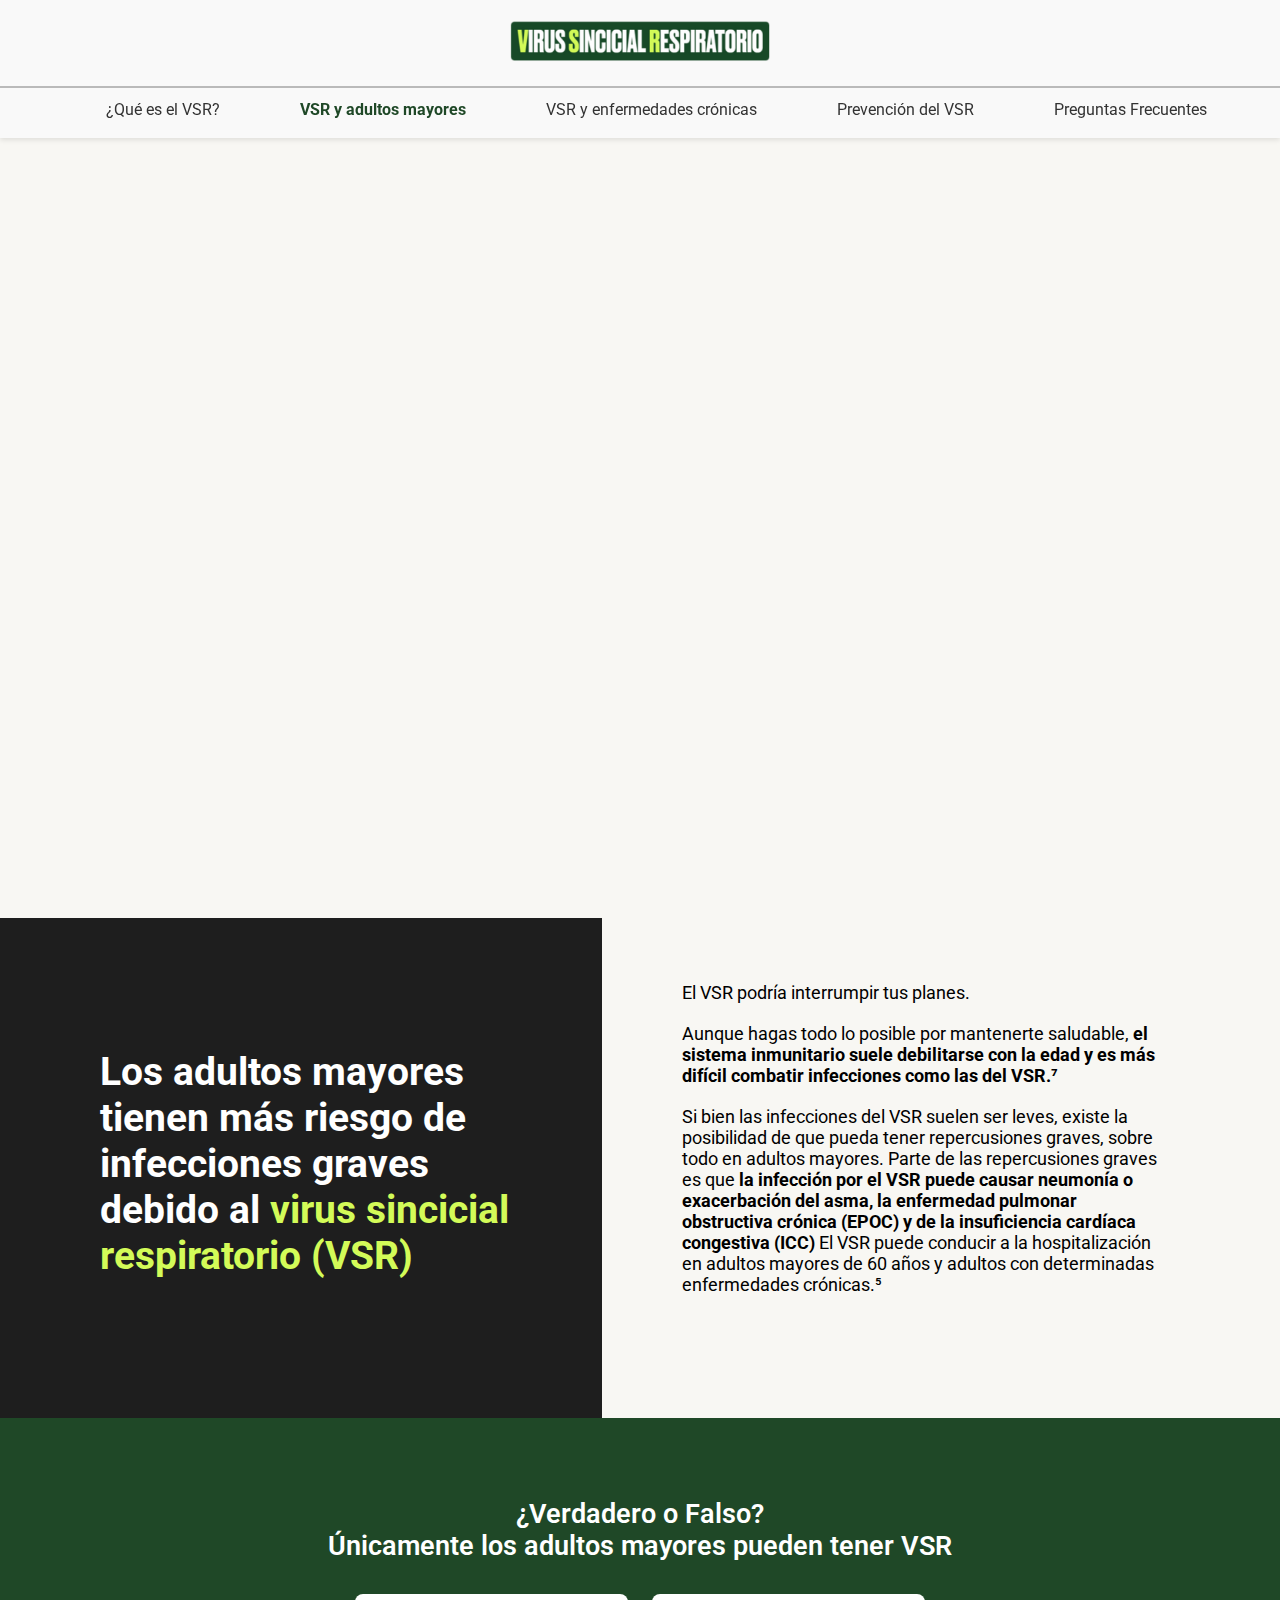
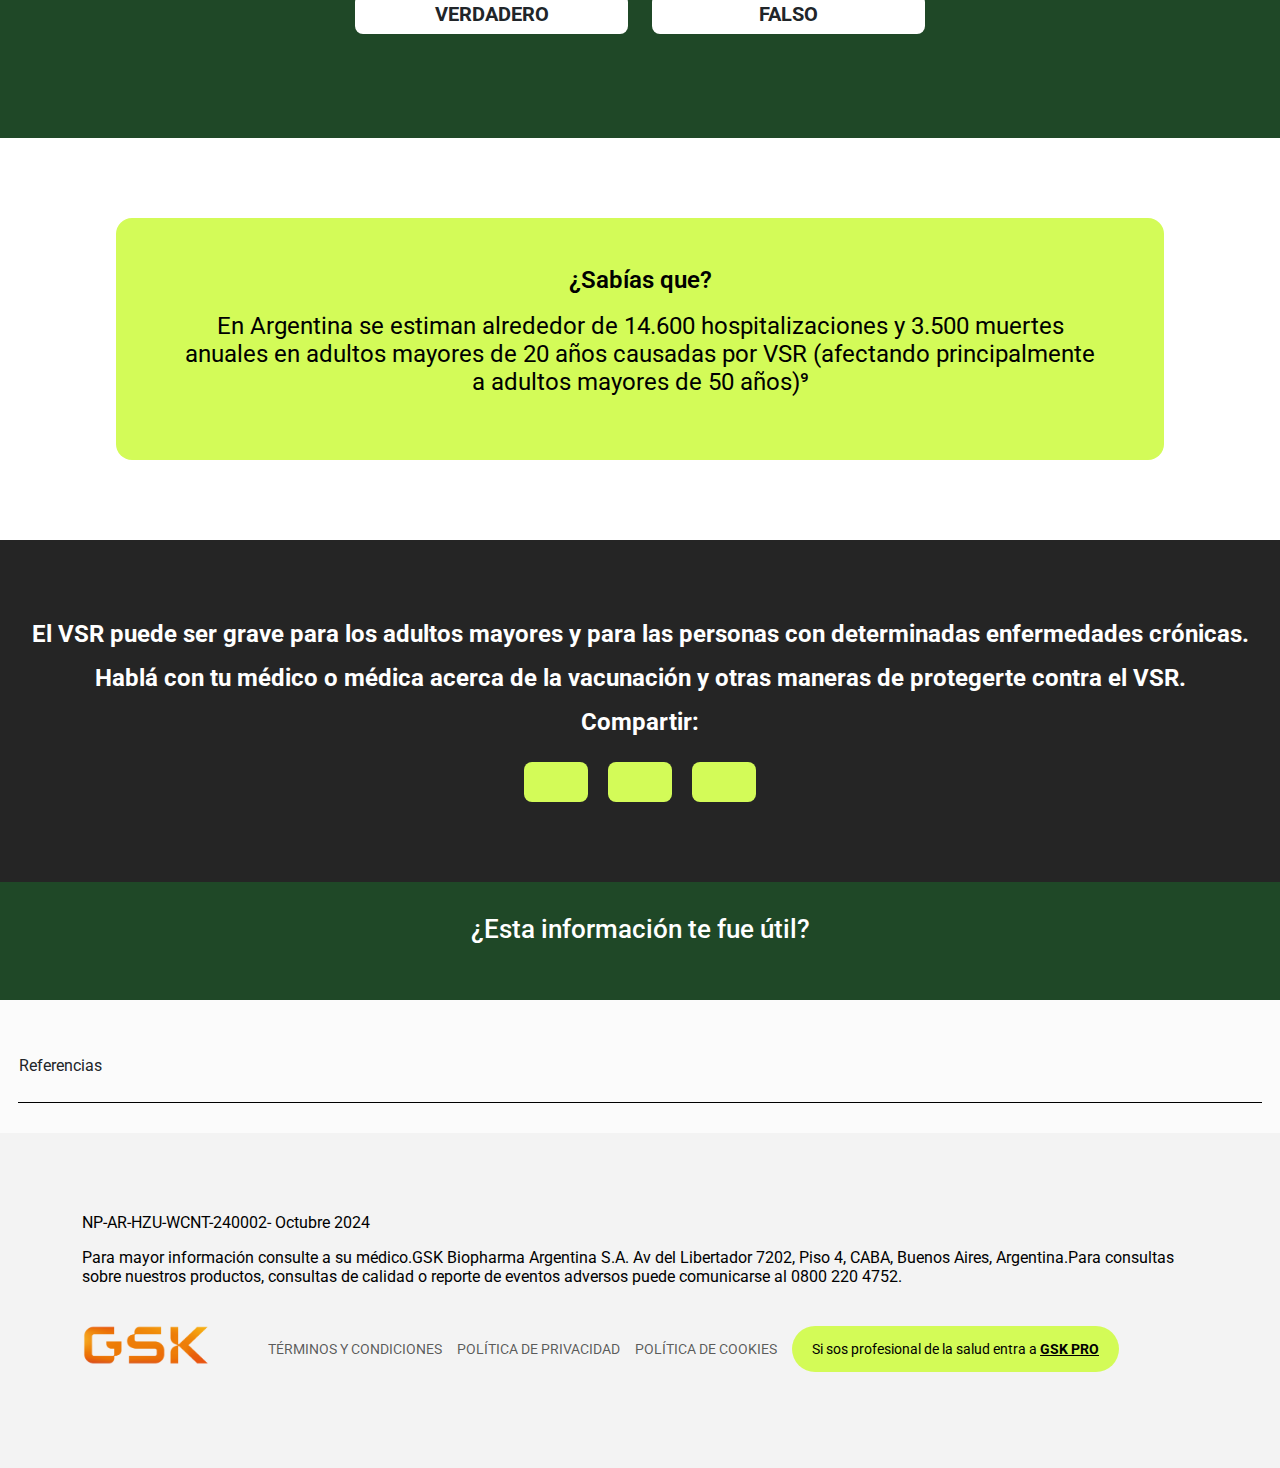
==== commit 07520783: "m" ====
--- a/adultosMayores.html
+++ b/adultosMayores.html
@@ -273,7 +273,7 @@
                             </a>
                             <div class="gsk-pro">
                                 <a href="https://gskpro.com/es-ar/" target="_blank" rel="noopener noreferrer">
-                                    <p>GSK PRO</p>
+                                    <p>Si sos profesional de la salud entra a <span>GSK PRO</span></p>
                                 </a>
                             </div>
                         </div>
--- a/assets/css/common.css
+++ b/assets/css/common.css
@@ -901,6 +901,13 @@
     .footer-links-container p {
         font-size: 14px;
     }
+    .footer-links-container {
+        gap: 15px; 
+        flex-wrap: nowrap;
+    }
+    .footer-links-container a {
+        white-space: nowrap;
+    }
 }
 
 @media (min-width: 1360px) {
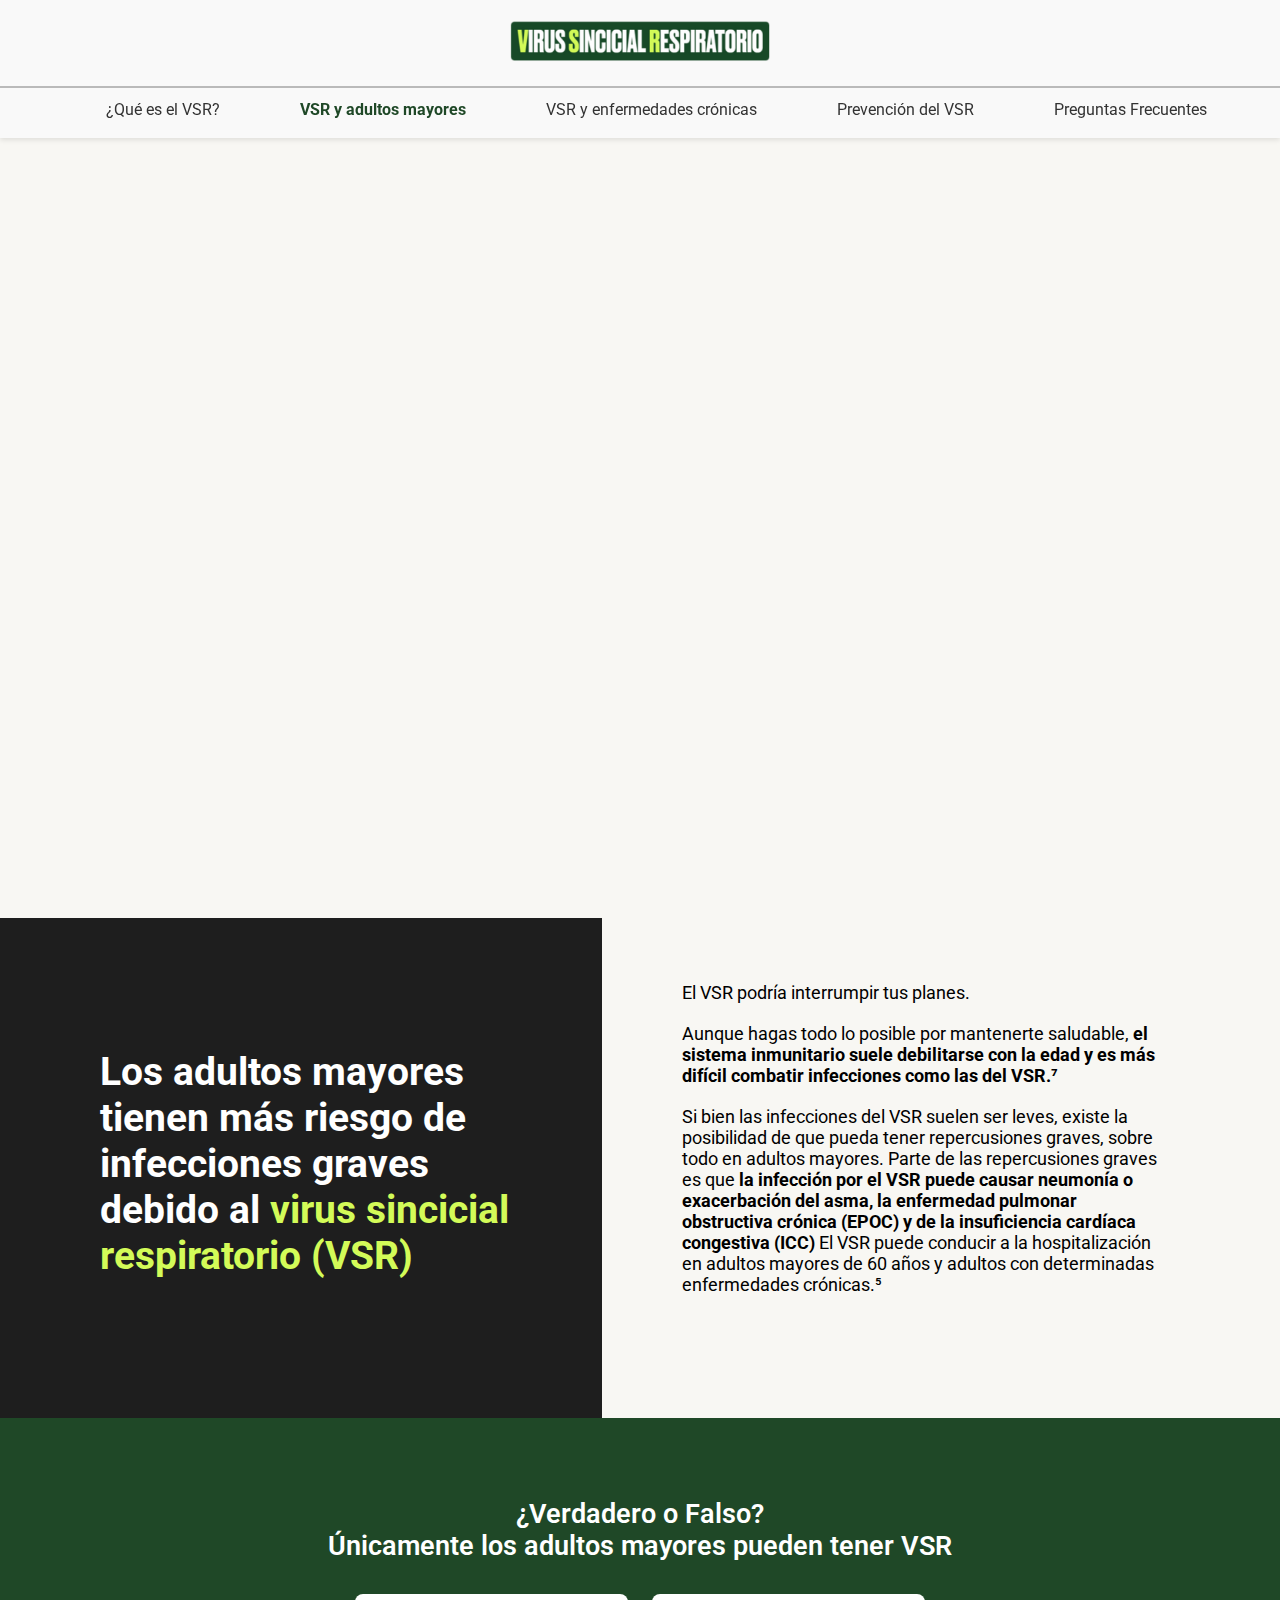
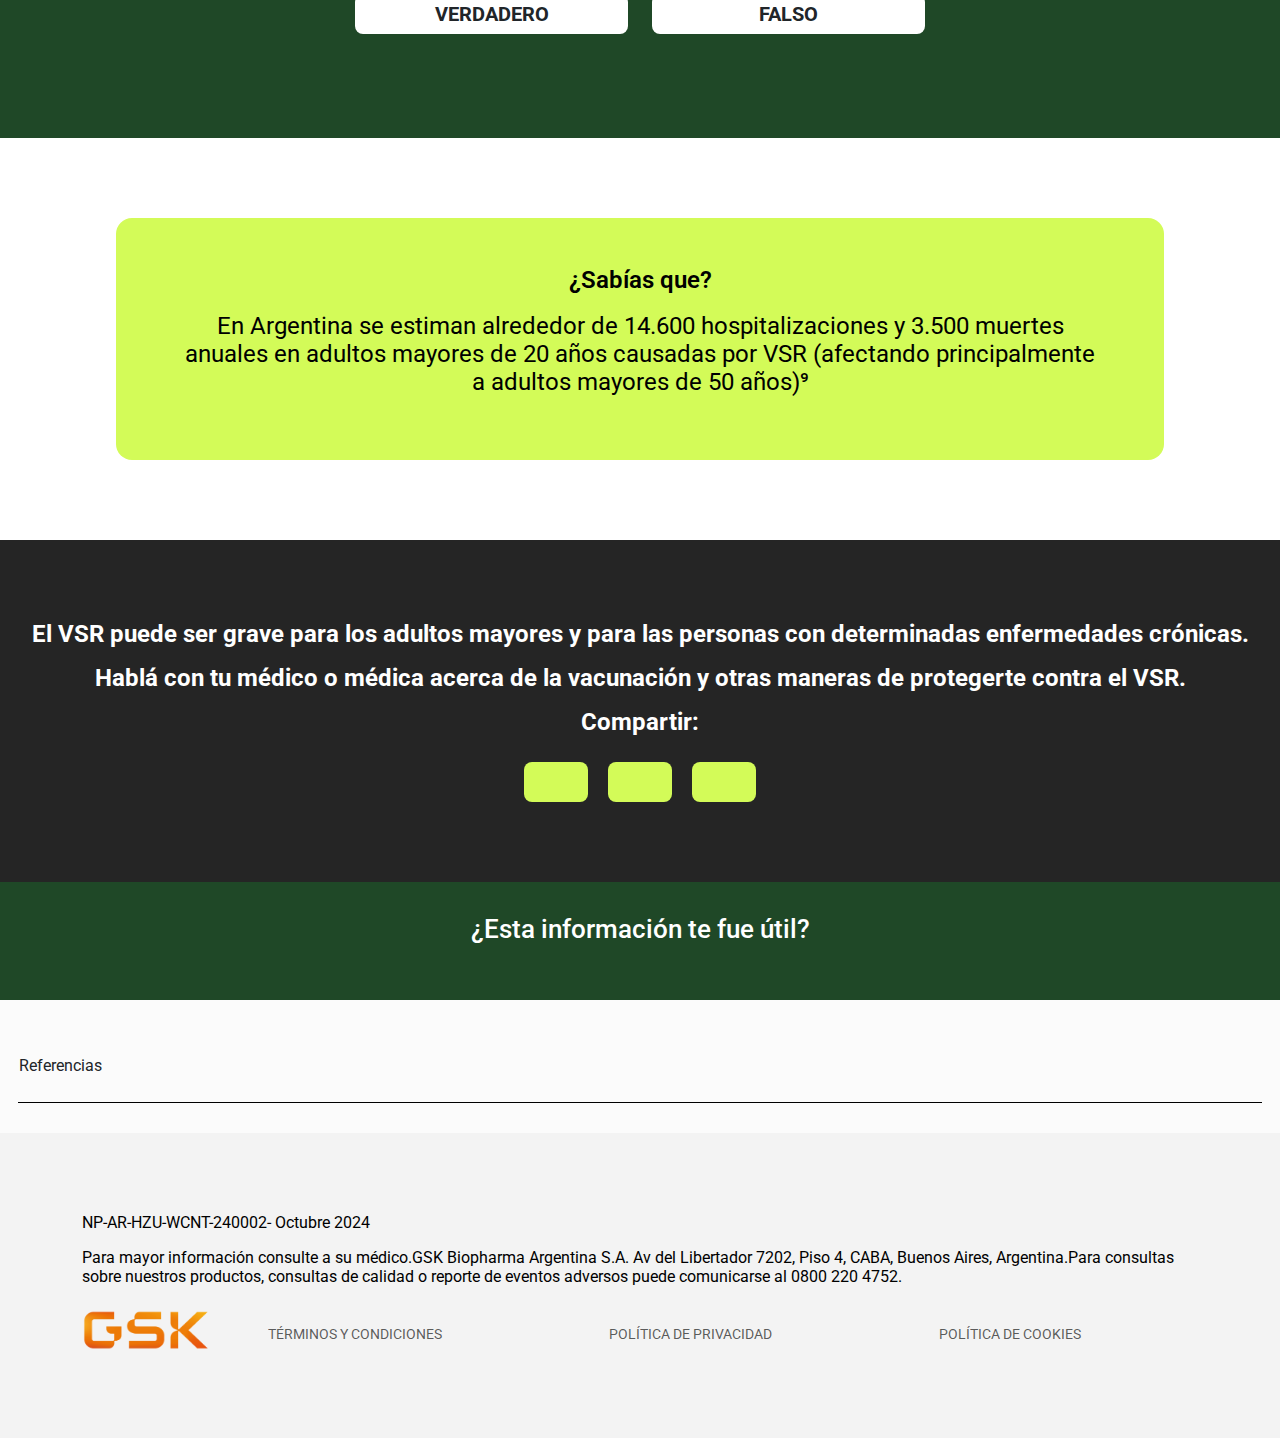
==== commit 8451e0f7: "ocultar gsk pro en el footer" ====
--- a/adultosMayores.html
+++ b/adultosMayores.html
@@ -271,11 +271,11 @@
                             <a href="https://privacy.gsk.com/es-ar/privacy-notice/">
                                 <p>POLÍTICA DE COOKIES</p>
                             </a>
-                            <div class="gsk-pro">
+                            <!-- <div class="gsk-pro">
                                 <a href="https://gskpro.com/es-ar/" target="_blank" rel="noopener noreferrer">
                                     <p>Si sos profesional de la salud entra a <span>GSK PRO</span></p>
                                 </a>
-                            </div>
+                            </div> -->
                         </div>
                     </div>
                 </div>
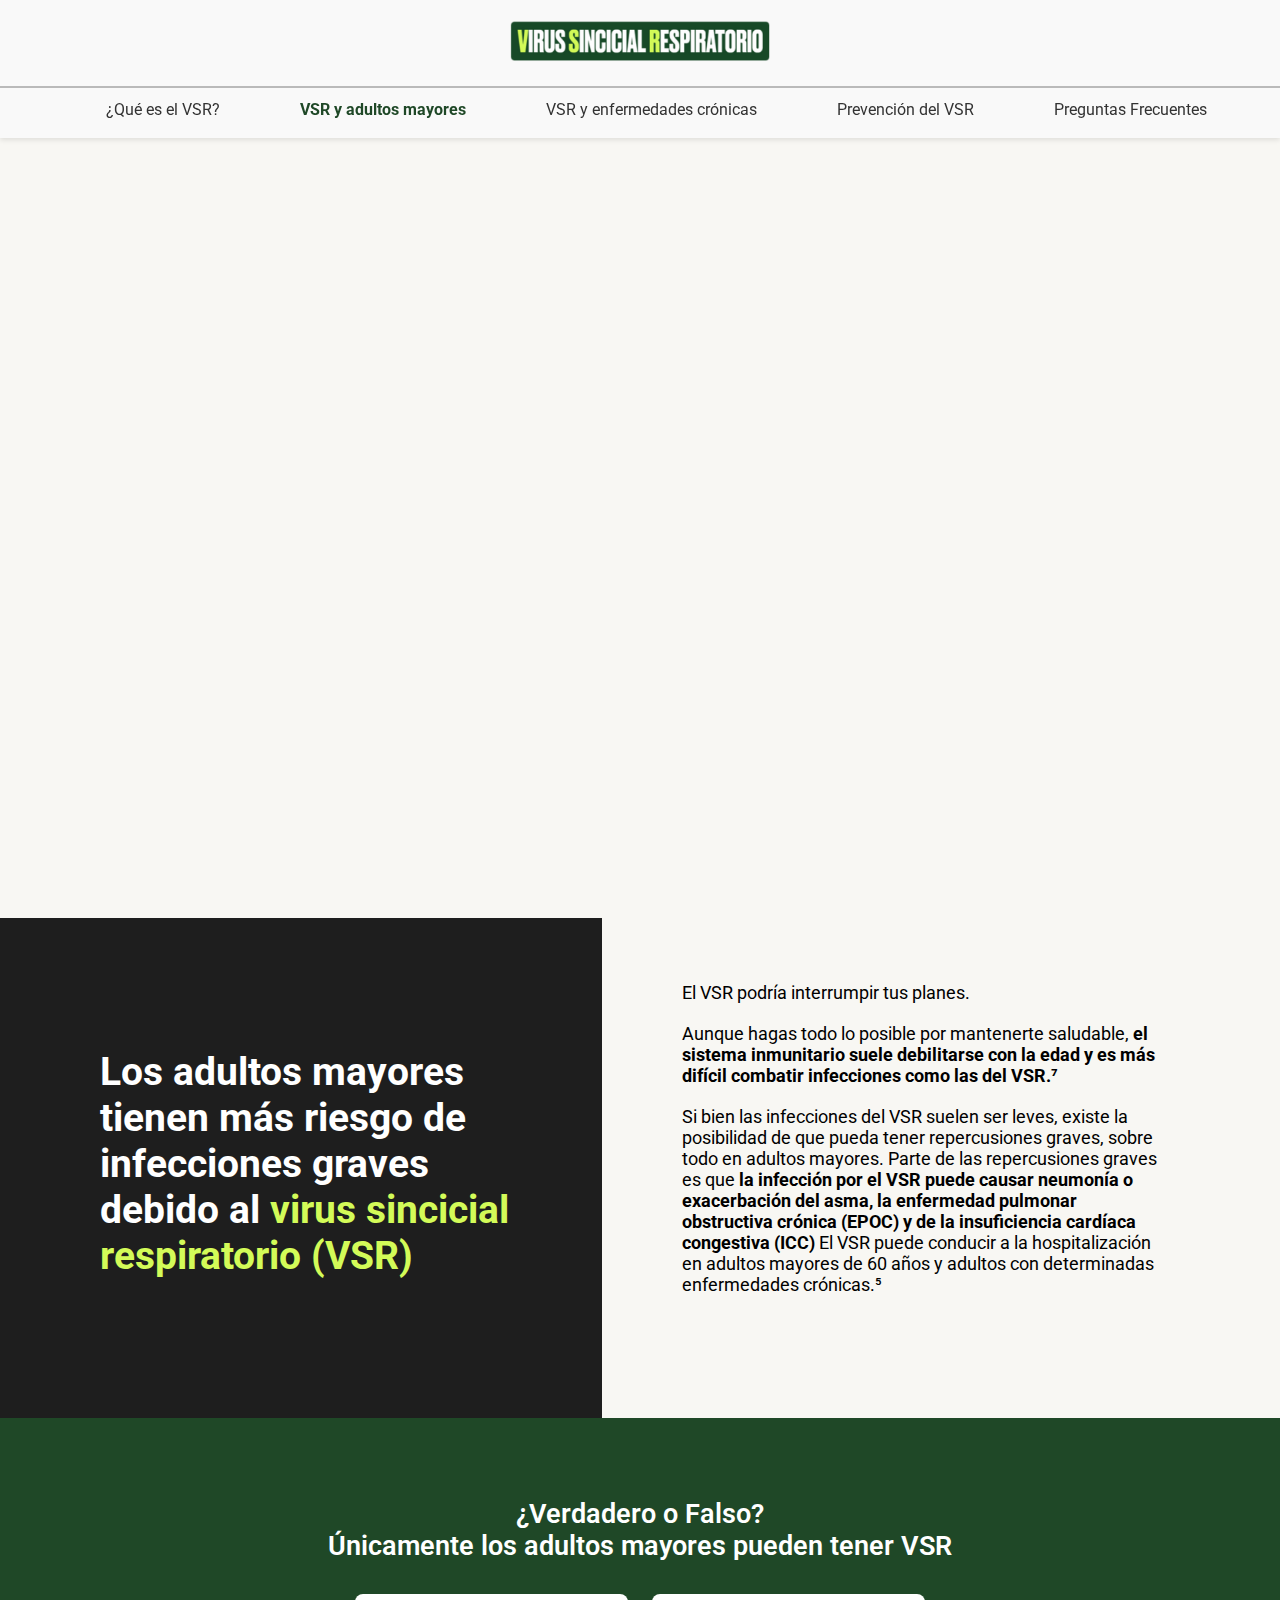
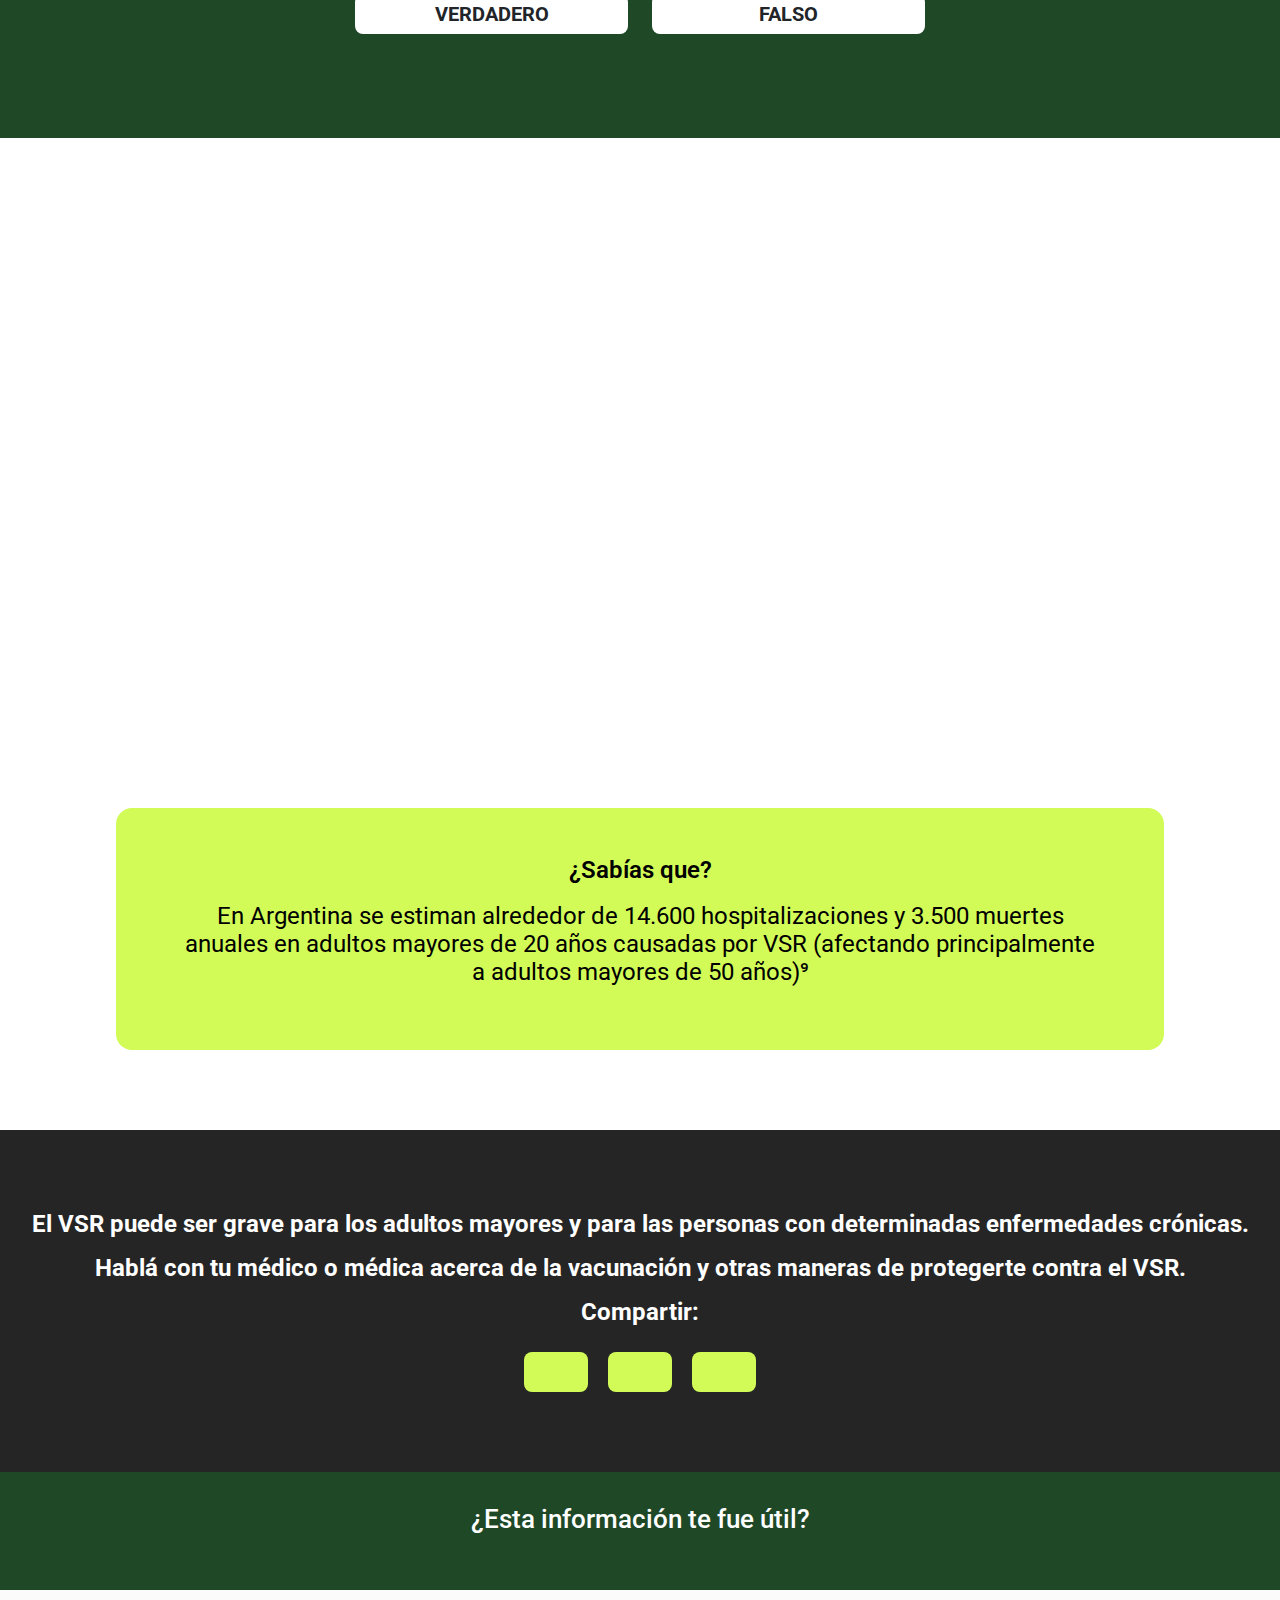
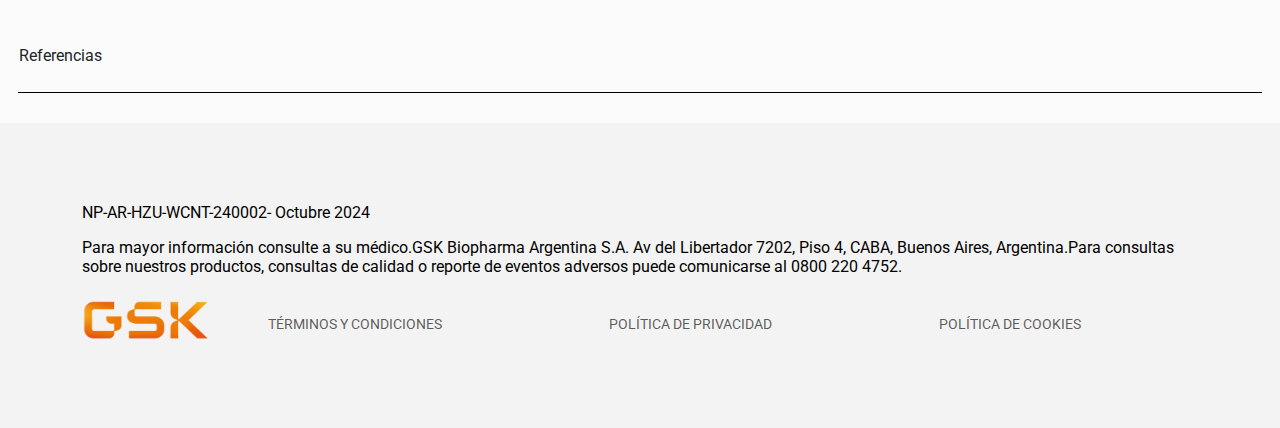
==== commit e61edbe3: "iframe yt" ====
--- a/adultosMayores.html
+++ b/adultosMayores.html
@@ -146,6 +146,12 @@
             </div>
         </div>
         <div class="main-container__content--third">
+            <div class="iframe-youtube">
+                <iframe  src="https://www.youtube.com/embed/qp6WqCGRyjQ"
+                    title="YouTube video player" frameborder="0"
+                    allow="accelerometer; autoplay; clipboard-write; encrypted-media; gyroscope; picture-in-picture; web-share"
+                    referrerpolicy="strict-origin-when-cross-origin" allowfullscreen></iframe>
+            </div>
             <div class="main-container__content__section-sabiasque">
                 <h4>¿Sabías que?</h4>
                 <p>En Argentina se estiman alrededor de 14.600 hospitalizaciones y 3.500 muertes anuales en adultos
--- a/assets/css/common.css
+++ b/assets/css/common.css
@@ -245,7 +245,7 @@
     color: black;
     padding: 15px 20px;
     border-radius: 30px;
-    
+
 }
 
 .gsk-pro a span {
@@ -272,7 +272,7 @@
     align-items: center;
     gap: 1.5em;
     background-color: var(--primary-color);
-   
+
 }
 
 .title-informacion-util h4 {
@@ -309,9 +309,10 @@
     font-size: 1.2rem;
     margin-top: 1em;
 }
+
 /* Estilos básicos del modal */
 .modal {
-    display: none; 
+    display: none;
     position: fixed;
     top: 0;
     left: 0;
@@ -322,6 +323,7 @@
     align-items: center;
     z-index: 1000;
 }
+
 .container-modal-content {
     width: 100%;
     height: 100%;
@@ -335,9 +337,11 @@
     border-radius: 50px;
     text-align: center;
 }
-.modal-content h2 { 
+
+.modal-content h2 {
     font-size: 20px;
 }
+
 .buttons-container-modal {
     width: 100%;
 }
@@ -357,6 +361,7 @@
 .modal-content button:hover {
     background-color: #1f4827d2;
 }
+
 .close-message {
     margin-top: 20px;
 }
@@ -376,6 +381,23 @@
     background-color: #1f4827d2;
 }
 
+.iframe-youtube {
+    width: 100%;
+    height: 100%;
+    display: flex;
+    justify-content: center;
+    margin-bottom: 30px;
+}
+
+.iframe-youtube iframe {
+    width: 85%;
+    max-width: 1230px;
+    height: 550px;
+    border: none;
+    border-radius: 15px;
+    margin: 0 auto;
+}
+
 
 @media (min-width: 1230px) {
     .references {
@@ -392,12 +414,14 @@
     .contenedor-referencias.show {
         max-height: 700px;
         padding: 15px;
-        
+
         width: 80rem;
     }
+
     .container-modal-content {
         width: 50%;
     }
+
     .buttons-container-modal {
         margin-top: 10px;
         display: flex;
@@ -901,10 +925,12 @@
     .footer-links-container p {
         font-size: 14px;
     }
+
     .footer-links-container {
-        gap: 15px; 
+        gap: 15px;
         flex-wrap: nowrap;
     }
+
     .footer-links-container a {
         white-space: nowrap;
     }
